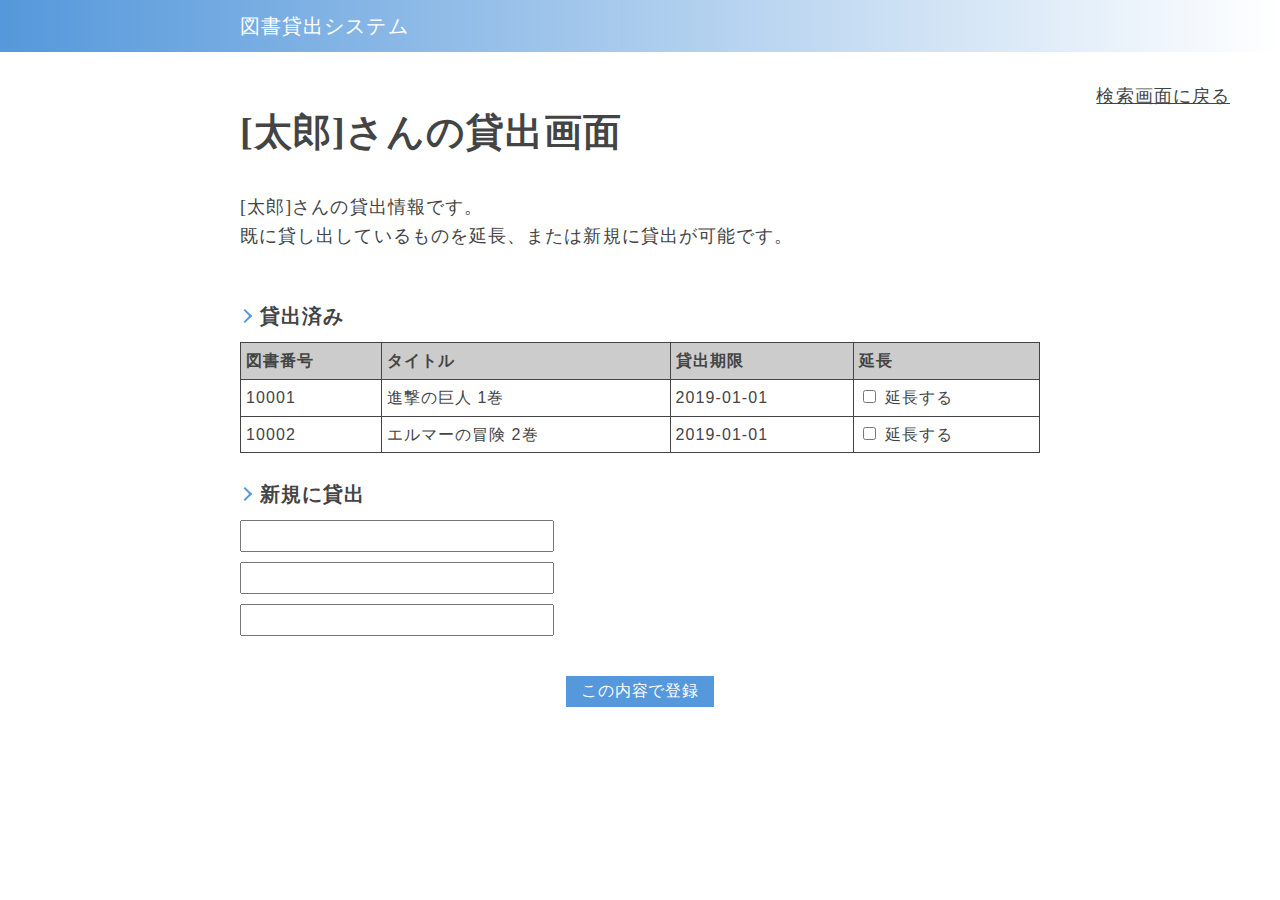
==== user.html @ 12a0f726 "user完成" ====
<!DOCTYPE html>
<html>
<head>
  <meta charset="utf-8">
  <meta http-equiv="X-UA-Compatible" content="IE=edge">
  <title>[太郎]さんの貸出画面</title>
  <meta name="viewport" content="width=device-width, initial-scale=1">
  <link rel="stylesheet" type="text/css" media="screen" href="./assets/main.css">
</head>
<body>
  <div class="l-wrap">
    <header class="l-header">
      <div class="l-container">
        <p>図書貸出システム</p>
      </div>
    </header>
    <div class="p-user l-content">
      <div class="l-container">
        <h1>[太郎]さんの貸出画面</h1>
        <p>[太郎]さんの貸出情報です。</p>
        <p>既に貸し出しているものを延長、または新規に貸出が可能です。</p>
        <p></p>
        <form action="">
          <h2>貸出済み</h2>
          <table>
            <!-- タイトル -->
            <tr>
              <th>図書番号</th>
              <th>タイトル</th>
              <th>貸出期限</th>
              <th>延長</th>
            </tr>
            <tr>
              <td>10001</td>
              <td>進撃の巨人 1巻</td>
              <td>2019-01-01</td>
              <td>
                <label>
                  <input type="checkbox" name="" id="">
                  延長する
                </label>
              </td>
            </tr>
            <tr>
              <td>10002</td>
              <td>エルマーの冒険 2巻</td>
              <td>2019-01-01</td>
              <td>
                <label>
                  <input type="checkbox" name="" id="">
                  延長する
                </label>
              </td>
            </tr>
          </table>
          <h2>新規に貸出</h2>
          <input type="text" class="input">
          <input type="text" class="input">
          <input type="text" class="input">
          <input type="submit" value="この内容で登録" class="c-submit">
        </form>
        <div class="logout">
          <a href="./input.html">検索画面に戻る</a>
        </div>
      </div>
    </div>
  </div>
</body>
</html>
---- assets/main.css ----
/* http://meyerweb.com/eric/tools/css/reset/
   v2.0 | 20110126
   License: none (public domain)
*/
html, body, div, span, applet, object, iframe,
h1, h2, h3, h4, h5, h6, p, blockquote, pre,
a, abbr, acronym, address, big, cite, code,
del, dfn, em, img, ins, kbd, q, s, samp,
small, strike, strong, sub, sup, tt, var,
b, u, i, center,
dl, dt, dd, ol, ul, li,
fieldset, form, label, legend,
table, caption, tbody, tfoot, thead, tr, th, td,
article, aside, canvas, details, embed,
figure, figcaption, footer, header, hgroup,
menu, nav, output, ruby, section, summary,
time, mark, audio, video {
  margin: 0;
  padding: 0;
  border: 0;
  font-size: 100%;
  font: inherit;
  vertical-align: baseline;
}

/* HTML5 display-role reset for older browsers */
article, aside, details, figcaption, figure,
footer, header, hgroup, menu, nav, section {
  display: block;
}

body {
  line-height: 1;
}

ol, ul {
  list-style: none;
}

blockquote, q {
  quotes: none;
}

blockquote:before, blockquote:after,
q:before, q:after {
  content: '';
  content: none;
}

table {
  border-collapse: collapse;
  border-spacing: 0;
}

body {
  font-size: 18px;
  line-height: 1.6;
  letter-spacing: 0.06em;
  color: #444;
  font-family: serif;
}

body a {
  color: inherit;
}

.l-container {
  max-width: 800px;
  margin: 0 auto;
}

.l-header {
  font-size: 20px;
  background: -moz-linear-gradient(left, #5598db, #FFF);
  background: -webkit-linear-gradient(left, #5598db, #FFF);
  background: linear-gradient(to right, #5598db, #FFF);
  color: #fff;
  padding: 10px;
}

.l-content {
  padding: 50px 0;
}

.l-content h1 {
  font-weight: bold;
  font-size: 38px;
  margin-bottom: 30px;
}

.c-submit {
  display: block;
  border: none;
  background-color: #5598db;
  color: #fff;
  font-size: 16px;
  padding: 5px 15px;
  margin-top: 10px;
  font-family: sans-serif;
  letter-spacing: 0.06em;
  cursor: pointer;
  transition: opacity .5s;
}

.c-submit:hover {
  opacity: .6;
}

.p-input p {
  margin-top: 50px;
}

.p-input form {
  margin-top: 80px;
}

.p-input form > input {
  display: block;
}

.p-input form > .input {
  font-size: 20px;
  width: 300px;
  padding: 5px;
}

.p-user {
  position: relative;
}

.p-user h2 {
  font-size: 20px;
  font-weight: bold;
  position: relative;
  margin-top: 25px;
  margin-bottom: 10px;
  padding-left: 20px;
}

.p-user h2::before {
  content: "";
  width: 8px;
  height: 8px;
  border-top: 2px solid #5598db;
  border-left: 2px solid #5598db;
  position: absolute;
  top: 50%;
  left: 0;
  transform: translateY(-50%) rotate(135deg);
}

.p-user form {
  margin-top: 50px;
  width: 100%;
}

.p-user form > table {
  font-family: sans-serif;
  font-size: 16px;
  width: 100%;
  border-collapse: collapse;
}

.p-user form > table th, .p-user form > table td {
  border: 1px solid #444;
  text-align: left;
  padding: 5px;
}

.p-user form > table label {
  cursor: pointer;
}

.p-user form > table th {
  background-color: #ccc;
  font-weight: bold;
}

.p-user form > .input {
  display: block;
  width: 300px;
  margin-top: 10px;
  padding: 5px;
  font-size: 16px;
}

.p-user form > .c-submit {
  margin-top: 40px;
  margin-right: auto;
  margin-left: auto;
}

.p-user .logout {
  position: absolute;
  top: 30px;
  right: 50px;
}
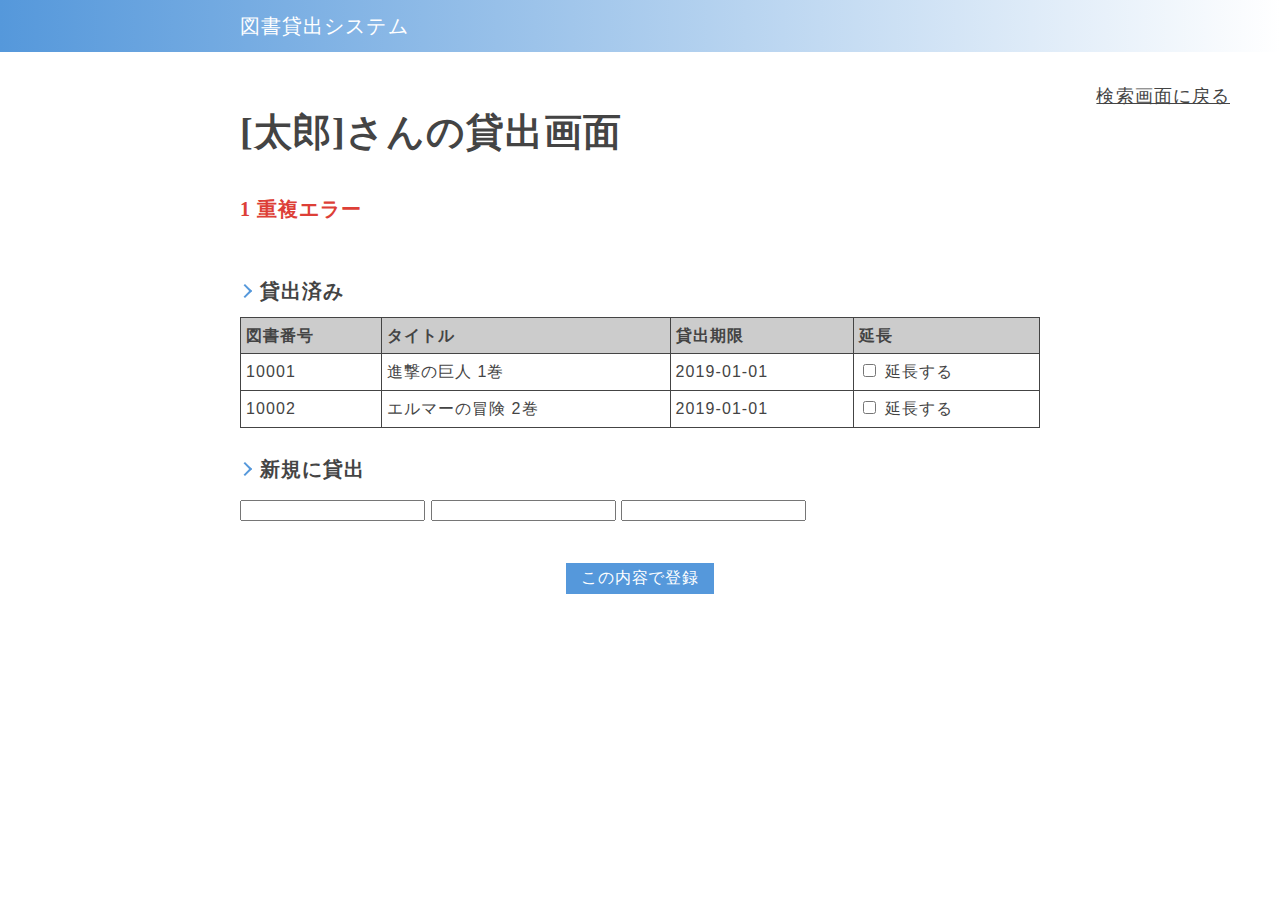
==== commit bbb8bdf5: "add: caution装飾" ====
--- a/user.html
+++ b/user.html
@@ -17,9 +17,7 @@
     <div class="p-user l-content">
       <div class="l-container">
         <h1>[太郎]さんの貸出画面</h1>
-        <p>[太郎]さんの貸出情報です。</p>
-        <p>既に貸し出しているものを延長、または新規に貸出が可能です。</p>
-        <p></p>
+        <div class="caution">1 重複エラー</div>
         <form action="">
           <h2>貸出済み</h2>
           <table>
--- a/assets/main.css
+++ b/assets/main.css
@@ -128,6 +128,24 @@
   position: relative;
 }
 
+.p-user .caution {
+  color: #dd3f37;
+  font-weight: bold;
+  font-size: 20px;
+  animation: fadeIn .8s;
+}
+
+@keyframes fadeIn {
+  0% {
+    opacity: 0;
+    transform: translateY(-50px);
+  }
+  100% {
+    opacity: 1;
+    transform: translateY(0);
+  }
+}
+
 .p-user h2 {
   font-size: 20px;
   font-weight: bold;
@@ -176,7 +194,7 @@
   font-weight: bold;
 }
 
-.p-user form > .input {
+.p-user form > .input > input {
   display: block;
   width: 300px;
   margin-top: 10px;
@@ -195,3 +213,7 @@
   top: 30px;
   right: 50px;
 }
+
+.p-confirm h2 {
+  color: red;
+}
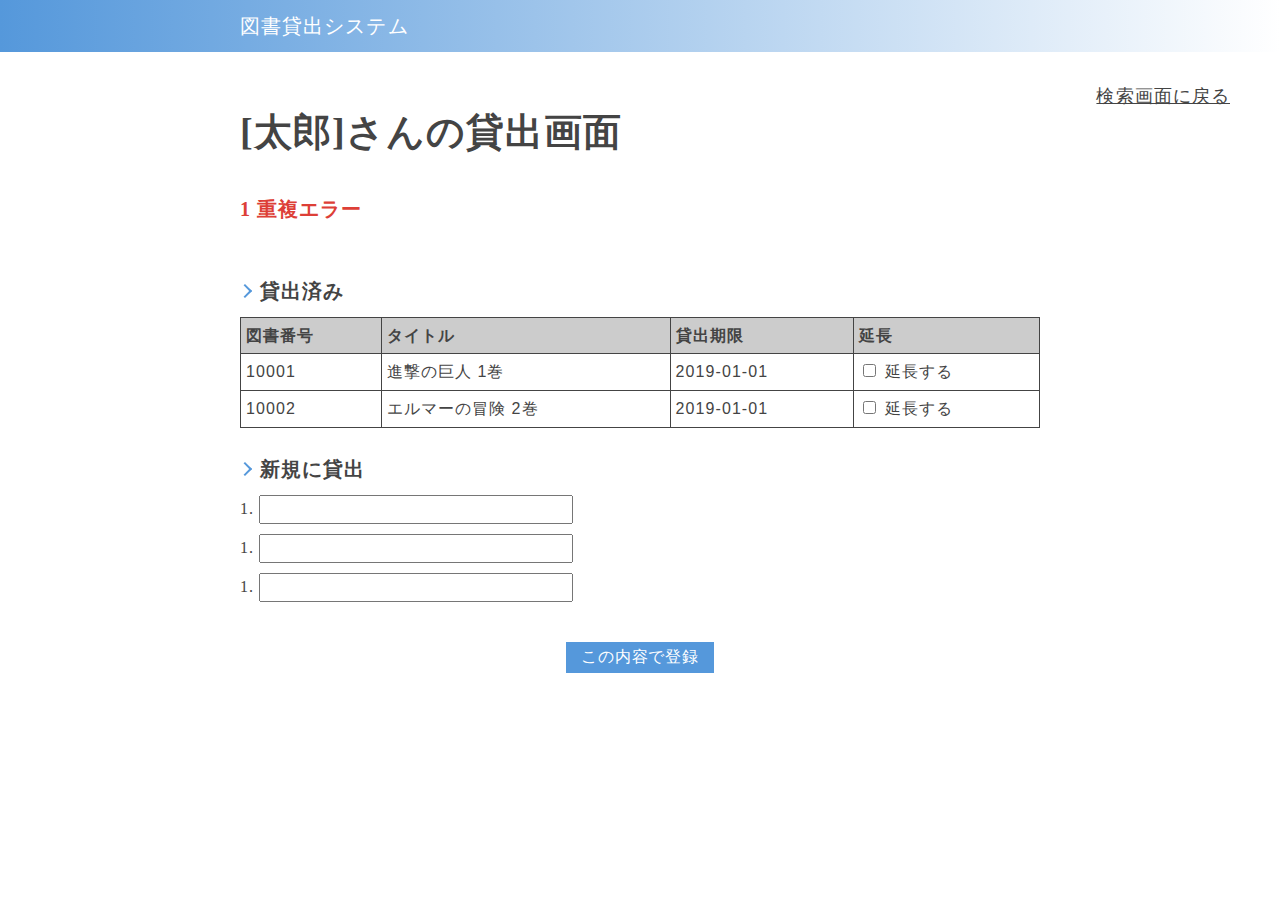
==== commit 1f602e96: "add: confirmスタイル完成" ====
--- a/user.html
+++ b/user.html
@@ -19,8 +19,8 @@
         <h1>[太郎]さんの貸出画面</h1>
         <div class="caution">1 重複エラー</div>
         <form action="">
-          <h2>貸出済み</h2>
-          <table>
+          <h2 class="c-title">貸出済み</h2>
+          <table class="c-table">
             <!-- タイトル -->
             <tr>
               <th>図書番号</th>
@@ -51,10 +51,20 @@
               </td>
             </tr>
           </table>
-          <h2>新規に貸出</h2>
-          <input type="text" class="input">
-          <input type="text" class="input">
-          <input type="text" class="input">
+          <h2 class="c-title">新規に貸出</h2>
+          <div class="input">
+            <span>1.</span>
+            <input type="text" class="input">
+          </div>
+          <div class="input">
+            <span>1.</span>
+            <input type="text" class="input">
+          </div>
+          <div class="input">
+            <span>1.</span>
+            <input type="text" class="input">
+          </div>
+          
           <input type="submit" value="この内容で登録" class="c-submit">
         </form>
         <div class="logout">
--- a/assets/main.css
+++ b/assets/main.css
@@ -88,7 +88,50 @@
   margin-bottom: 30px;
 }
 
-.c-submit {
+.c-title {
+  font-size: 20px;
+  font-weight: bold;
+  position: relative;
+  margin-top: 25px;
+  margin-bottom: 10px;
+  padding-left: 20px;
+}
+
+.c-title::before {
+  content: "";
+  width: 8px;
+  height: 8px;
+  border-top: 2px solid #5598db;
+  border-left: 2px solid #5598db;
+  position: absolute;
+  top: 50%;
+  left: 0;
+  transform: translateY(-50%) rotate(135deg);
+}
+
+.c-table {
+  font-family: sans-serif;
+  font-size: 16px;
+  width: 100%;
+  border-collapse: collapse;
+}
+
+.c-table th, .c-table td {
+  border: 1px solid #444;
+  text-align: left;
+  padding: 5px;
+}
+
+.c-table label {
+  cursor: pointer;
+}
+
+.c-table th {
+  background-color: #ccc;
+  font-weight: bold;
+}
+
+.c-submit, .c-submit__disable {
   display: block;
   border: none;
   background-color: #5598db;
@@ -102,8 +145,12 @@
   transition: opacity .5s;
 }
 
-.c-submit:hover {
+.c-submit:hover, .c-submit__disable:hover {
   opacity: .6;
+}
+
+.c-submit__disable {
+  background-color: #bbb;
 }
 
 .p-input p {
@@ -146,63 +193,23 @@
   }
 }
 
-.p-user h2 {
-  font-size: 20px;
-  font-weight: bold;
-  position: relative;
-  margin-top: 25px;
-  margin-bottom: 10px;
-  padding-left: 20px;
-}
-
-.p-user h2::before {
-  content: "";
-  width: 8px;
-  height: 8px;
-  border-top: 2px solid #5598db;
-  border-left: 2px solid #5598db;
-  position: absolute;
-  top: 50%;
-  left: 0;
-  transform: translateY(-50%) rotate(135deg);
-}
-
 .p-user form {
   margin-top: 50px;
   width: 100%;
 }
 
-.p-user form > table {
-  font-family: sans-serif;
+.p-user form > .input {
+  margin-top: 10px;
   font-size: 16px;
-  width: 100%;
-  border-collapse: collapse;
-}
-
-.p-user form > table th, .p-user form > table td {
-  border: 1px solid #444;
-  text-align: left;
+}
+
+.p-user form > .input > input {
+  display: inline-block;
+  width: 300px;
   padding: 5px;
 }
 
-.p-user form > table label {
-  cursor: pointer;
-}
-
-.p-user form > table th {
-  background-color: #ccc;
-  font-weight: bold;
-}
-
-.p-user form > .input > input {
-  display: block;
-  width: 300px;
-  margin-top: 10px;
-  padding: 5px;
-  font-size: 16px;
-}
-
-.p-user form > .c-submit {
+.p-user form > .c-submit, .p-user form > .c-submit__disable {
   margin-top: 40px;
   margin-right: auto;
   margin-left: auto;
@@ -214,6 +221,23 @@
   right: 50px;
 }
 
-.p-confirm h2 {
-  color: red;
-}
+.p-confirm .confirm-area {
+  margin-top: 60px;
+}
+
+.p-confirm .confirm-area > p {
+  text-align: center;
+  font-weight: bold;
+}
+
+.p-confirm .confirm-area > .btns {
+  margin-top: 15px;
+  display: flex;
+  justify-content: center;
+  align-items: center;
+}
+
+.p-confirm .confirm-area > .btns > a {
+  text-decoration: none;
+  margin-right: 20px;
+}
